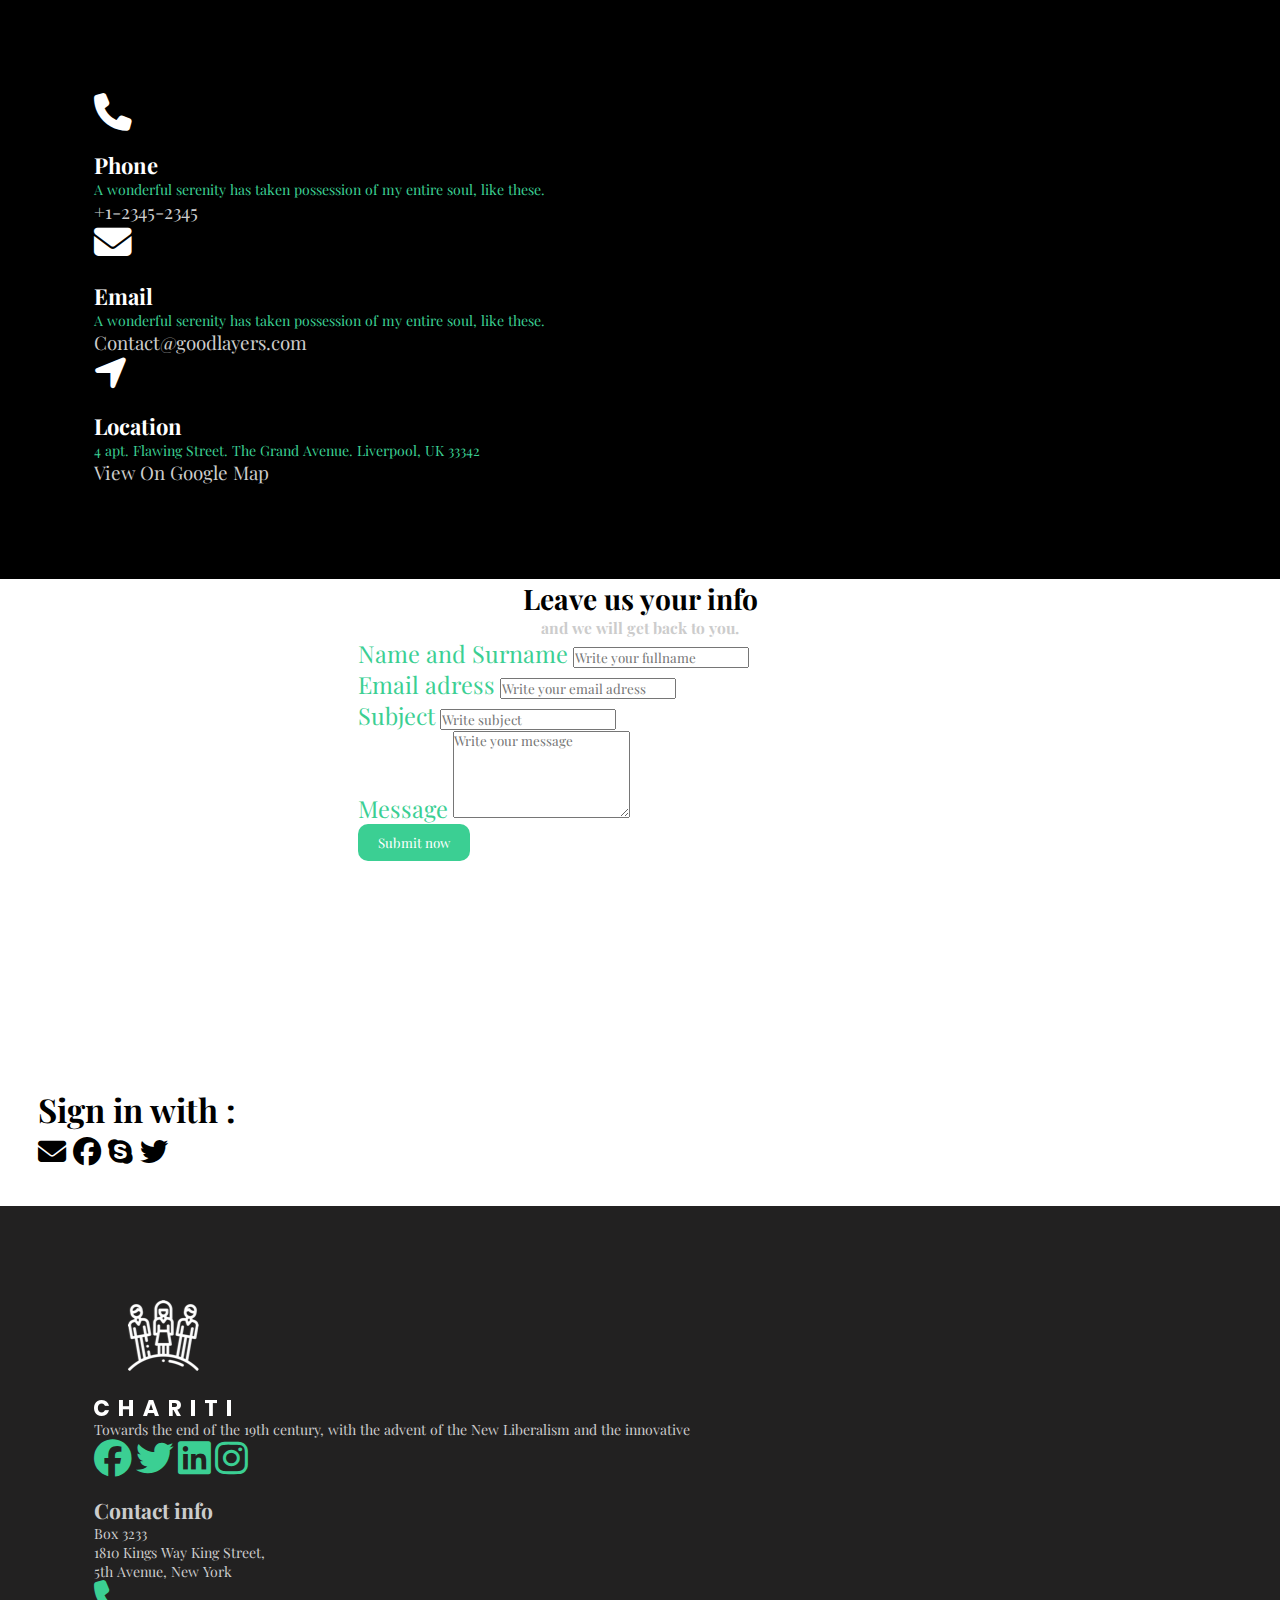
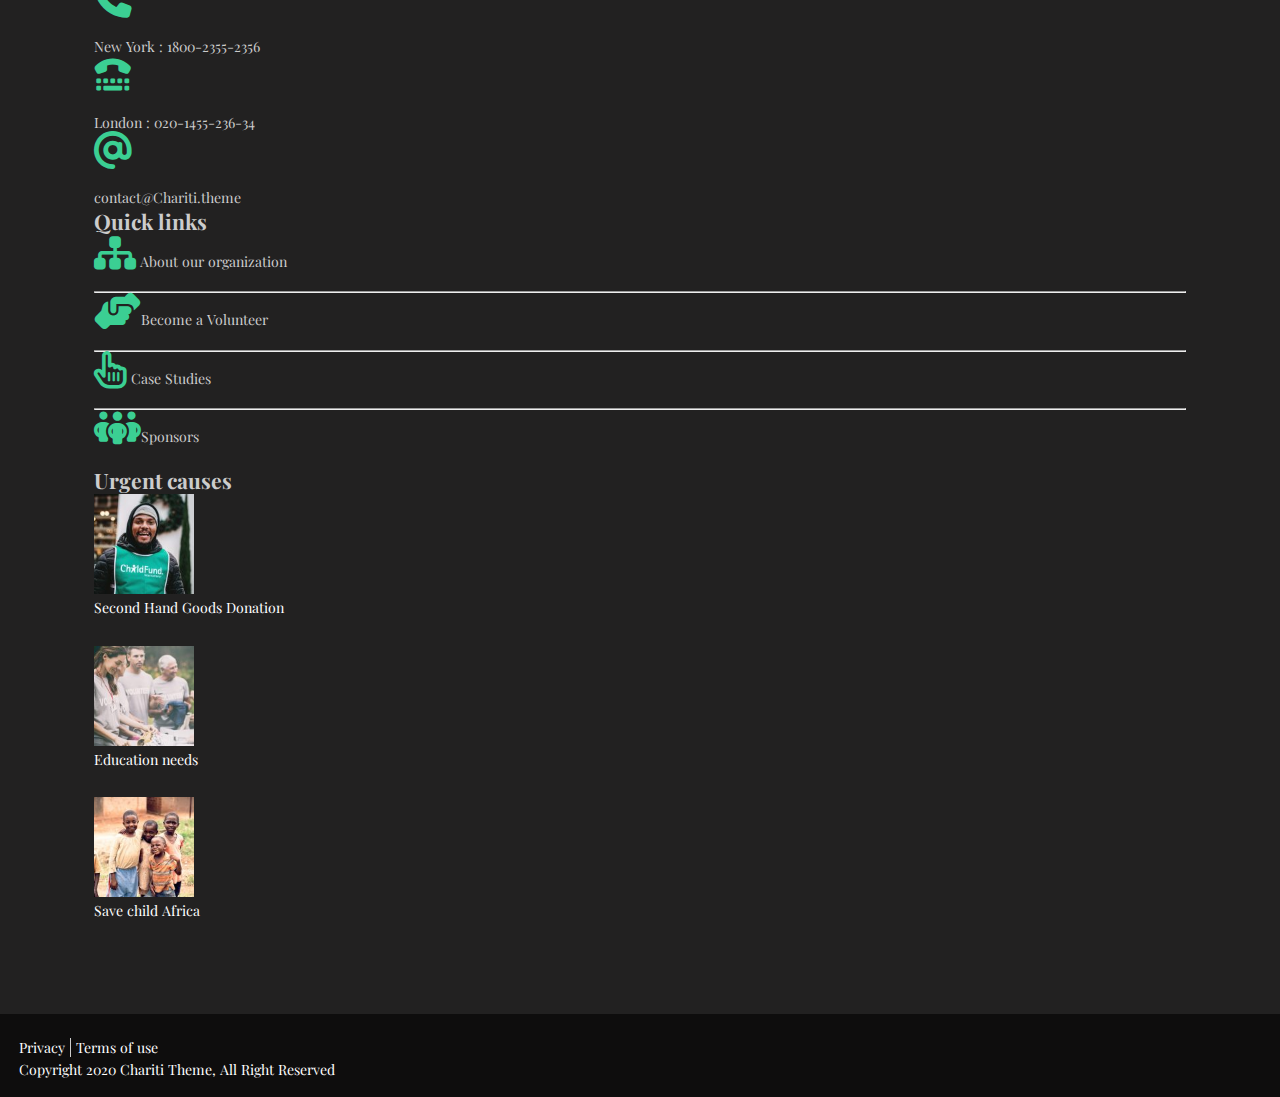
==== contact.html @ 09421578 "update" ====
<!DOCTYPE html>
<html lang="en">

<head>
    <meta charset="UTF-8">
    <meta name="viewport" content="width=device-width, initial-scale=1.0">
    <title>Document</title>
    <link href="https://cdn.jsdelivr.net/npm/bootstrap@5.0.2/dist/css/bootstrap.min.css" rel="stylesheet"
        integrity="sha384-EVSTQN3/azprG1Anm3QDgpJLIm9Nao0Yz1ztcQTwFspd3yD65VohhpuuCOmLASjC" crossorigin="anonymous">
    <link rel="stylesheet" href="https://cdnjs.cloudflare.com/ajax/libs/font-awesome/6.4.2/css/all.min.css">
    <link rel="stylesheet" href="./css/contact.css">

</head>

<body>

    <section class="containerRow">
        <div class="container">
            <div class="row ">
                <div class="col">
                    <i class="fa-solid fa-phone"></i>
                    <h3>Phone</h3>
                    <p>A wonderful serenity has taken possession of my entire soul, like these.</p>
                    <a href="#">+1-2345-2345</a>

                </div>
                <div class="col">
                    <i class="fa-solid fa-envelope"></i>
                    <h3>Email</h3>
                    <p>A wonderful serenity has taken possession of my entire soul, like these.</p>
                    <a href="#">Contact@goodlayers.com</a>

                </div>
                <div class="col">
                    <i class="fa-solid fa-location-arrow"></i>
                    <h3>Location</h3>
                    <p>4 apt. Flawing Street. The Grand Avenue.
                        Liverpool, UK 33342</p>
                    <a href="#">View On Google Map</a>
                </div>
            </div>
        </div>
    </section>
    <section class="contactForm d-flex w-50justify-content-center">
        <div class="container mt-5">
            <div class="container contactHeader">
                <h2>Leave us your info</h2>
                <h5 style="color:#ccc" class="mb-5">and we will get back to you.</h5>
            </div>
            <form>
                <div class="form-group">
                    <label for="fullName" class="contactName">Name and Surname</label>
                    <input type="text" class="form-control mb-3" id="fullName" placeholder="Write your fullname"
                        required>
                </div>
                <div class="form-group">
                    <label for="email" class="contactName">Email adress</label>
                    <input type="email" class="form-control mb-3" id="email" placeholder="Write your email adress"
                        required>
                </div>
                <div class="form-group">
                    <label for="subject" class="contactName">Subject</label>
                    <input type="text" class="form-control mb-3" id="subject" placeholder="Write subject" required>
                </div>
                <div class="form-group ">
                    <label for="message" class="contactName">Message</label>
                    <textarea class="form-control mb-3" id="message" rows="5" placeholder="Write your message"
                        required></textarea>
                </div>
                <div class="d-grid gap-2 col-6 mx-auto">
                    <button type="submit" class="myBtn mt-3">Submit now</button>
                </div>
            </form>
        </div>
    </section>
    <section class="contactIcons mt-1 ">
        <div class="container d-flex gap-4 align-items-center justify-content-center">
            <h3>Sign in with :</h3>
            <a href="#"><i class="fa-solid fa-envelope"></i></a>
            <a href="#"><i class="fa-brands fa-facebook"></i></a>
            <a href="#"><i class="fa-brands fa-skype"></i></a>
            <a href="#"><i class="fa-brands fa-twitter"></i></a>
        </div>
    </section>
    <footer class="contactFooter mt-5">
        <div class="container">
            <div class="row">
                <div class="col sm-col-6">
                    <a href=" index.html"><img src="images/homePage/footer-logo.png" alt=""></a>
                    <p style="color: #ccc;" class="mt-5">Towards the end of the 19th century, with the advent of the New
                        Liberalism
                        and the innovative </p>
                    <div class="footerIcons d-flex mt-5 gap-3">
                        <a href="#"><i class="fa-brands fa-facebook" style="color: #3bcf93"></i></a>
                        <a href="#"><i class="fa-brands fa-twitter" style="color: #3bcf93"></i></a>
                        <a href="#"><i class="fa-brands fa-linkedin" style="color: #3bcf93"></i></a>
                        <a href="#"><i class="fa-brands fa-instagram" style="color: #3bcf93"></i></a>
                    </div>
                </div>
                <div class="col">
                    <h2 style="color: #ccc;" class="mb-5">Contact info</h2>
                    <span style="color: #ccc;">Box 3233</span>
                    <br>
                    <span style="color:#ccc;">1810 Kings Way King Street, </span>
                    <br>
                    <span style="color:#ccc">5th Avenue, New York</span>
                    <div class="contactTelephone d-flex mt-4 align-items-center  gap-1 ">
                        <a href=""> <i class="fa-solid fa-phone fa-beat m-2" style="color: #3bcf93;"></i></a>
                        <p style="color: #ccc;">New York : 1800-2355-2356</p>
                    </div>
                    <div class="contactTelephone d-flex align-items-center">
                        <a href=""><i class="fa-solid fa-tty fa-beat m-2" style="color: #3bcf93"></i></a>
                        <p style="color: #ccc;"> London : 020-1455-236-34</p>
                    </div>
                    <div class="contactEmail d-flex align-items-center">
                        <a href=""><i class="fa-solid fa-at fa-beat m-2 " style="color: #3bcf93;"></i></a>
                        <p style="color: #ccc;">contact@Chariti.theme</p>
                    </div>

                </div>
                <div class="col footerIcons gap-1">
                    <h2 style="color: #ccc;" class="mb-5">Quick links</h2>
                    <i class="fa-solid fa-sitemap gap-1" style="color: #3bcf93;"></i> <a href="aboutUs.html">About our
                        organization</a>
                    <hr style="color: #fff;">
                    <i class="fa-solid fa-handshake-angle gap-1" style="color: #3bcf93;"></i><a
                        href="aboutUs.html">Become a
                        Volunteer</a>
                    <hr style="color: #fff;">
                    <i class="fa-regular fa-hand-pointer gap-1" style="color: #3bcf93" ;></i> <a
                        href="aboutUs.html">Case
                        Studies</a>
                    <hr style="color: #fff;">
                    <i class="fa-solid fa-people-group gap-1" style="color: #3bcf93;"></i><a
                        href="aboutUs.html">Sponsors</a>
                </div>
                <div class="col">
                    <h2 style="color: #ccc" class="mb-5">Urgent causes</h2>
                    <div class="footerImgs">
                        <div class="footerImg1 d-flex gap-3">
                            <img src="images/homePage/cause-education-150x150.jpg" alt="" class="footerImg">
                            <p style="color: #fff">Second Hand Goods Donation</p>
                        </div>
                        <div class="footerImg2 d-flex gap-3">
                            <img src="images/homePage/cause-thumbnail-donation-150x150.jpg" alt="" class="footerImg">
                            <p style="color: #fff">Education needs</p>
                        </div>
                        <div class="footerImg3 d-flex gap-3">
                            <img src="images/homePage/roman-nguyen-lPPkJ4NfQtQ-unsplash-150x150.jpg" alt=""
                                class="footerImg">
                            <p style="color: #fff">Save child Africa</p>
                        </div>



                    </div>
                </div>
            </div>
    </footer>
    <div class="footerEnd">
        <div class="container justify-content-between d-flex">
            <div class="footerLink " style="">
                <a href="" style="border-right: 1px solid #ccc; padding-right:5px; ">Privacy</a>
                <a href="">Terms of use</a>
            </div>
            <div style="color:#fff; font-size: 0.75rem; margin-top: 2px;">Copyright 2020 Chariti Theme, All Right
                Reserved
            </div>
        </div>
    </div>
    <script src="https://cdn.jsdelivr.net/npm/bootstrap@5.0.2/dist/js/bootstrap.bundle.min.js"
        integrity="sha384-MrcW6ZMFYlzcLA8Nl+NtUVF0sA7MsXsP1UyJoMp4YLEuNSfAP+JcXn/tWtIaxVXM"
        crossorigin="anonymous"></script>
</body>

</html>
---- css/contact.css ----
@import url("https://fonts.googleapis.com/css2?family=Playfair+Display&display=swap");
* {
  margin: 0;
  padding: 0;
  box-sizing: border-box;
  outline: none;
  font-family: "Playfair Display", serif;
}
:root {
  --currentColor: #3bcf93;
}
.containerRow {
  background-color: black;
  color: #fff;
  padding: 5rem;
}
.containerRow p {
  font-size: 0.75rem;
  color: var(--currentColor);
}
:root {
  font-size: calc(6px + 1vw);
}
.col i {
  font-size: 2rem;
  margin-bottom: 1rem;
}
.col a {
  color: #ccc;
  text-decoration: none;
}
.contactForm {
  width: 30rem;
  margin: 0 auto;
}
.contactHeader {
  display: flex;
  align-items: center;
  flex-direction: column;
  justify-content: center;
  animation-name: text-focus-in;
  animation-duration: 3s;
  animation-iteration-count: infinite;
}
@keyframes text-focus-in {
  0% {
    -webkit-filter: blur(12px);
    filter: blur(12px);
    opacity: 0;
  }
  100% {
    -webkit-filter: blur(0);
    filter: blur(0);
    opacity: 1;
  }
}

.myBtn {
  border: none;
  padding: 10px 20px;
  background-color: #3bcf93;
  color: white;
  border-radius: 10px;
  transition: 500ms;
}
.myBtn:hover {
  background-color: white;
  color: var(--currentColor);
  border: 1px solid var(--currentColor);
  transform: scale(1.1);
}
.contactName {
  margin-bottom: 1rem;
  font-size: 1.25rem;
  font-weight: 400;
  color: var(--currentColor);
}
.contactIcons {
  margin-top: 10rem;
  padding: 2rem;
  font-size: 1.5rem;
}
.contactIcons a {
  color: black;
  transition: 0.5s;
}
.contactIcons a:hover {
  transform: scale(1.2);
}
.contactFooter {
  padding: 5rem;
  background-color: rgb(34, 33, 33);
  font-size: 0.75rem;
}
.footerIcons i {
  transition: 0.5s;
}
.footerIcons i:hover {
  transform: scale(1.1);
}
.footerImgs {
  display: flex;
  flex-direction: column;
  gap: 1.5rem;
}
.footerImg {
  width: 100px;
}
.footerEnd {
  padding: 1rem;
  background-color: rgb(14, 13, 13);
}
.footerLink a {
  font-size: 0.75rem;
  color: #fff;
  text-decoration: none;
}
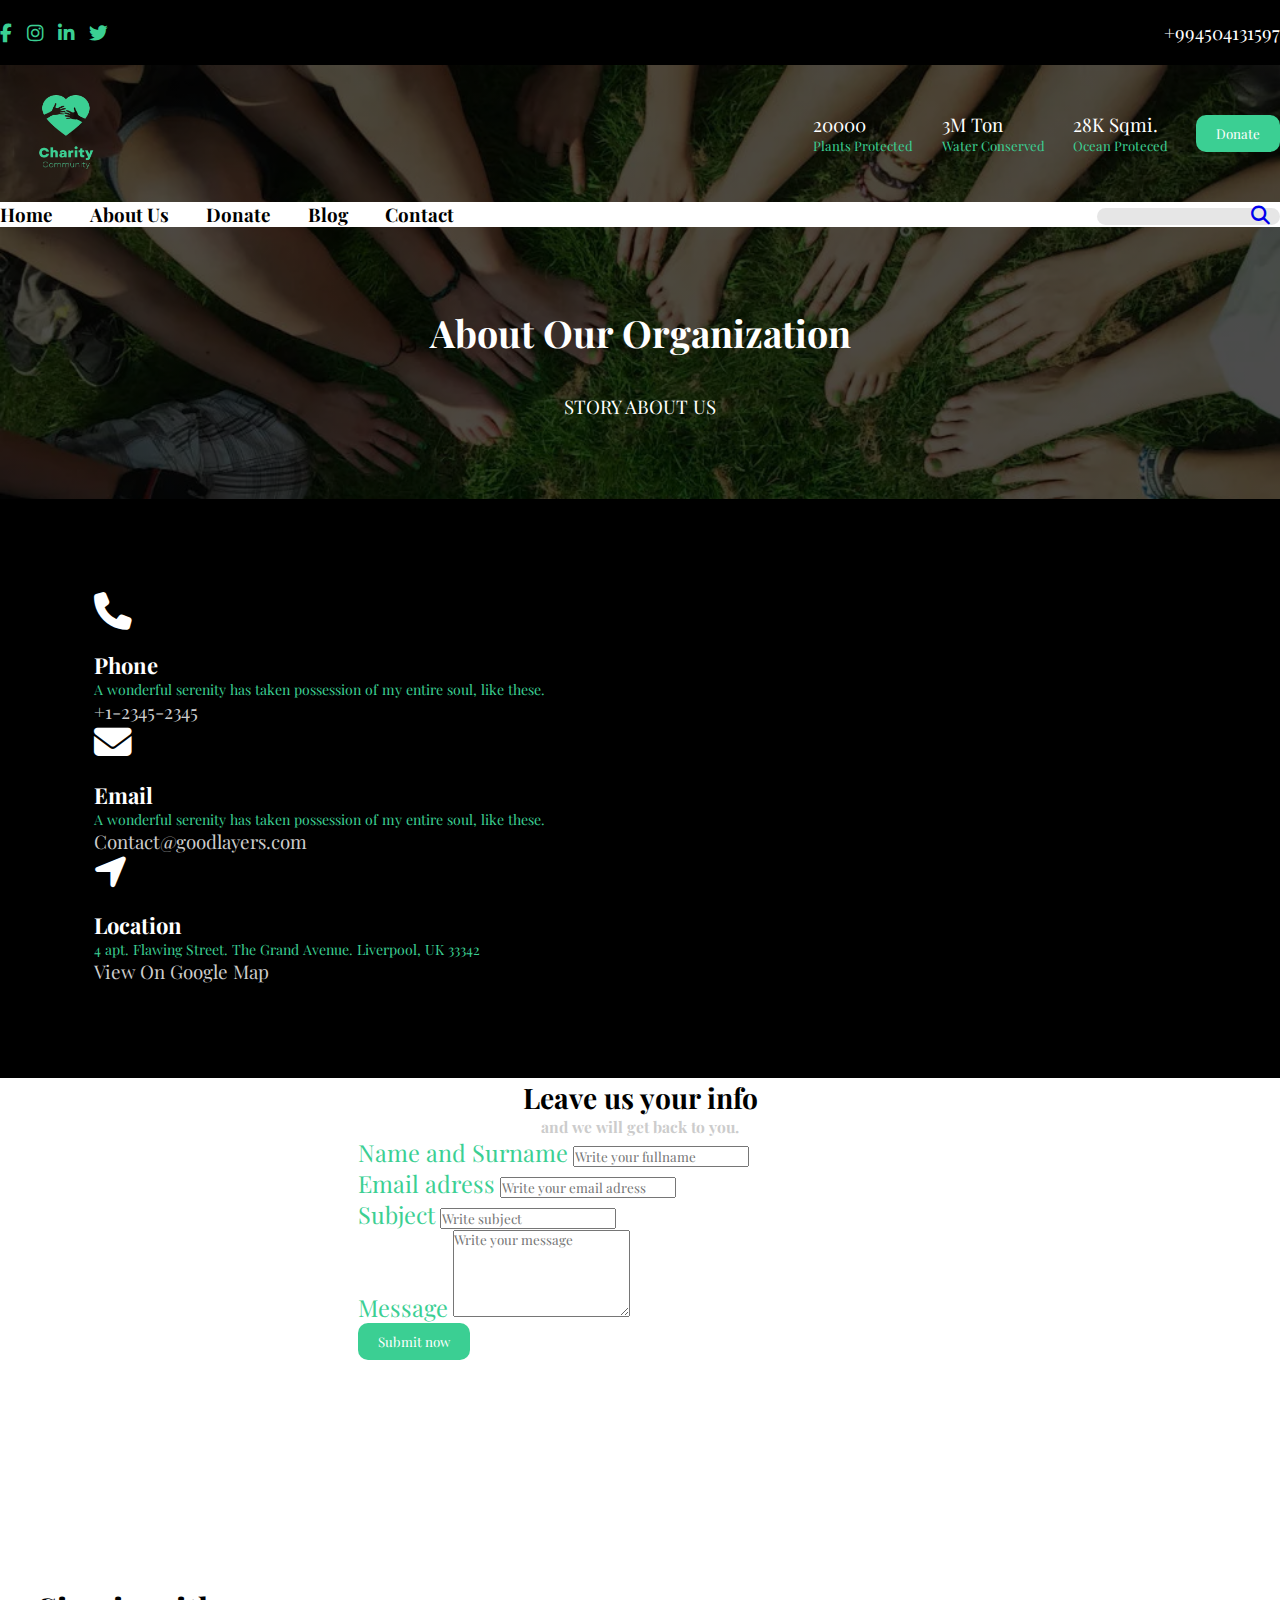
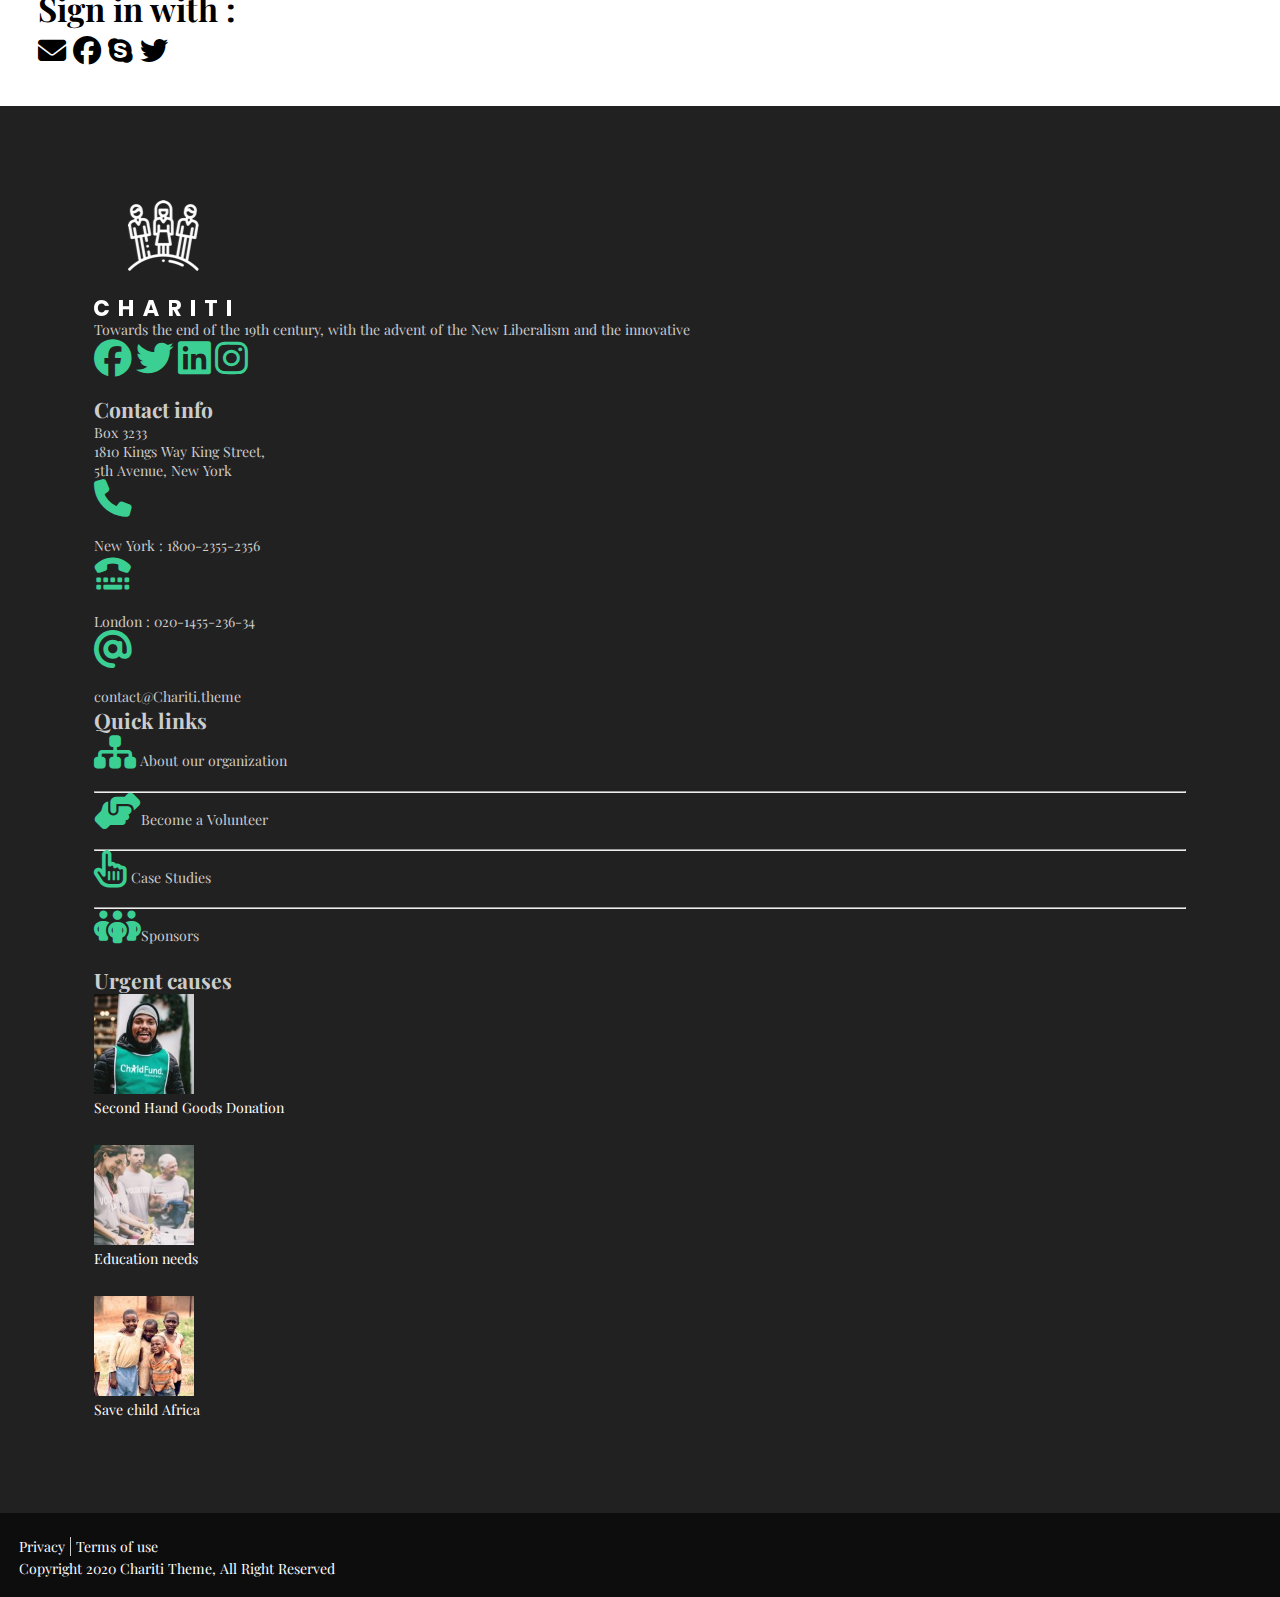
==== commit a6005ab0: "update" ====
--- a/contact.html
+++ b/contact.html
@@ -13,6 +13,63 @@
 </head>
 
 <body>
+          <!-- <<<<<<<<<<<<<<<<<<<header section start>>>>>>>>>>>>>>>>> -->
+            <div class="containerBack">
+                <header class="aga-header container">
+                  <div class="left-header">
+                    <a href="#"><i class="fa-brands fa-facebook-f"></i></a>
+                    <a href="#"><i class="fa-brands fa-instagram"></i></a>
+                    <a href="#"><i class="fa-brands fa-linkedin-in"></i></a>
+                    <a href="#"><i class="fa-brands fa-twitter"></i></a>
+                  </div>
+                  <div class="right-header">
+                    <p>+994504131597</p>
+                  </div>
+                </header>
+              </div>
+              <!-- <<<<<<<<<<<<<<<<<<<header section ended>>>>>>>>>>>>>>>>> -->
+              <!-- <<<<<<<<<<<<<<<<<<<main section start>>>>>>>>>>>>>>>>> -->
+                <main >
+                  <div class="info container">
+                      <div class="left-logo">
+                          <img src="./images/homePage/Kərimli.png" alt="logo">
+                      </div>
+                      <div class="right-info">
+                          <div class="box">
+                              <p>20000</p>
+                              <p>Plants Protected</p>
+                          </div>
+                          <div class="box">
+                              <p>3M Ton</p>
+                              <p>Water Conserved</p>
+                          </div>
+                          <div class="box">
+                              <p>28K Sqmi.</p>
+                              <p>Ocean Proteced</p>
+                          </div>
+                          <a href="./donate.html"><button>Donate</button></a>
+                      </div>
+                  </div>
+                  <nav class="container navbar">
+                      <ul>
+                          <li><a href="./index.html">Home</a></li>
+                          <li><a href="./aboutUs.html">About Us</a></li>
+                          <li><a href="./donate.html">Donate</a></li>
+                          <li><a href="#">Blog</a></li>
+                          <li><a href="./contact.html">Contact</a></li>
+                      </ul>
+                      <div class="search">
+                          <input type="text">
+                          <a href="#"><i class="fa-solid fa-magnifying-glass"></i></a>
+                      </div>
+          
+                  </nav>
+                      <section class=" container text">
+                          <h1>About Our Organization</h1>
+                          <p>STORY ABOUT US</p>
+                      </section>
+                </main>
+              <!-- <<<<<<<<<<<<<<<<<<<main section ended>>>>>>>>>>>>>>>>> -->
 
     <section class="containerRow">
         <div class="container">
--- a/css/contact.css
+++ b/css/contact.css
@@ -9,6 +9,128 @@
 :root {
   --currentColor: #3bcf93;
 }
+/*<<<<<<<<<<<<<<<<<<<header section start>>>>>>>>>>>>>>>>>*/
+.containerBack {
+  background-color: black;
+}
+.aga-header {
+  display: flex;
+  justify-content: space-between;
+  align-items: center;
+  padding: 20px 0;
+}
+.left-header {
+  display: flex;
+  gap: 15px;
+}
+.left-header > a > i {
+  color: var(--currentColor);
+}
+.right-header > p {
+  color: white;
+}
+/*<<<<<<<<<<<<<<<<<<<header section ended>>>>>>>>>>>>>>>>>*/
+/*<<<<<<<<<<<<<<<<<<<main section start>>>>>>>>>>>>>>>>>*/
+main {
+  background-repeat: no-repeat;
+  background-size: cover;
+  background-image: linear-gradient(
+      to bottom,
+      rgba(0, 0, 0, 0.7),
+      rgba(0, 0, 0, 0.7)
+    ),
+    url("../images/homePage/crowdfunding-featured1-1.png");
+}
+main > .info {
+  width: 100%;
+  display: flex;
+  justify-content: space-between;
+  align-items: center;
+}
+.left-logo > img {
+  width: 7rem;
+  height: 7rem;
+}
+.right-info {
+  display: flex;
+  justify-content: center;
+  align-items: center;
+  gap: 1.5rem;
+}
+.right-info > .box > :first-child {
+  color: white;
+  font-size: 1rem;
+}
+.right-info > .box > :last-child {
+  color: var(--currentColor);
+  font-size: 0.7rem;
+}
+.right-info > a > button {
+  background-color: var(--currentColor);
+  border: none;
+  padding: 10px 20px;
+  color: white;
+  border-radius: 10px;
+  transition: 500ms;
+  &:hover {
+    background-color: white;
+    color: var(--currentColor);
+    border: 1px solid var(--currentColor);
+    transform: scale(1.1);
+  }
+}
+.navbar {
+  background-color: white;
+  display: flex;
+  justify-content: space-between;
+  align-items: center;
+}
+.navbar > ul {
+  display: flex;
+  justify-content: center;
+  align-items: center;
+  gap: 2rem;
+  margin-bottom: 0;
+}
+.navbar > ul > li {
+  list-style: none;
+}
+.navbar > ul > li > a {
+  text-decoration: none;
+  color: black;
+  font-weight: 700;
+  transition: 300ms;
+  &:hover {
+    color: var(--currentColor);
+    border-bottom: 3px solid var(--currentColor);
+  }
+}
+.navbar > .search {
+  position: relative;
+}
+.navbar > .search > input {
+  border: none;
+  background-color: rgba(128, 128, 128, 0.199);
+  border-radius: 2rem;
+  padding: 0 0.3rem;
+  &:focus {
+    border: 3px solid var(--currentColor);
+  }
+}
+.navbar > .search > a {
+  position: absolute;
+  right: 10px;
+}
+section.text {
+  display: flex;
+  flex-direction: column;
+  align-items: center;
+  justify-content: center;
+  gap: 2rem;
+  padding: 80px 0;
+  color: white;
+}
+/*<<<<<<<<<<<<<<<<<<<main section ended>>>>>>>>>>>>>>>>>*/
 .containerRow {
   background-color: black;
   color: #fff;
